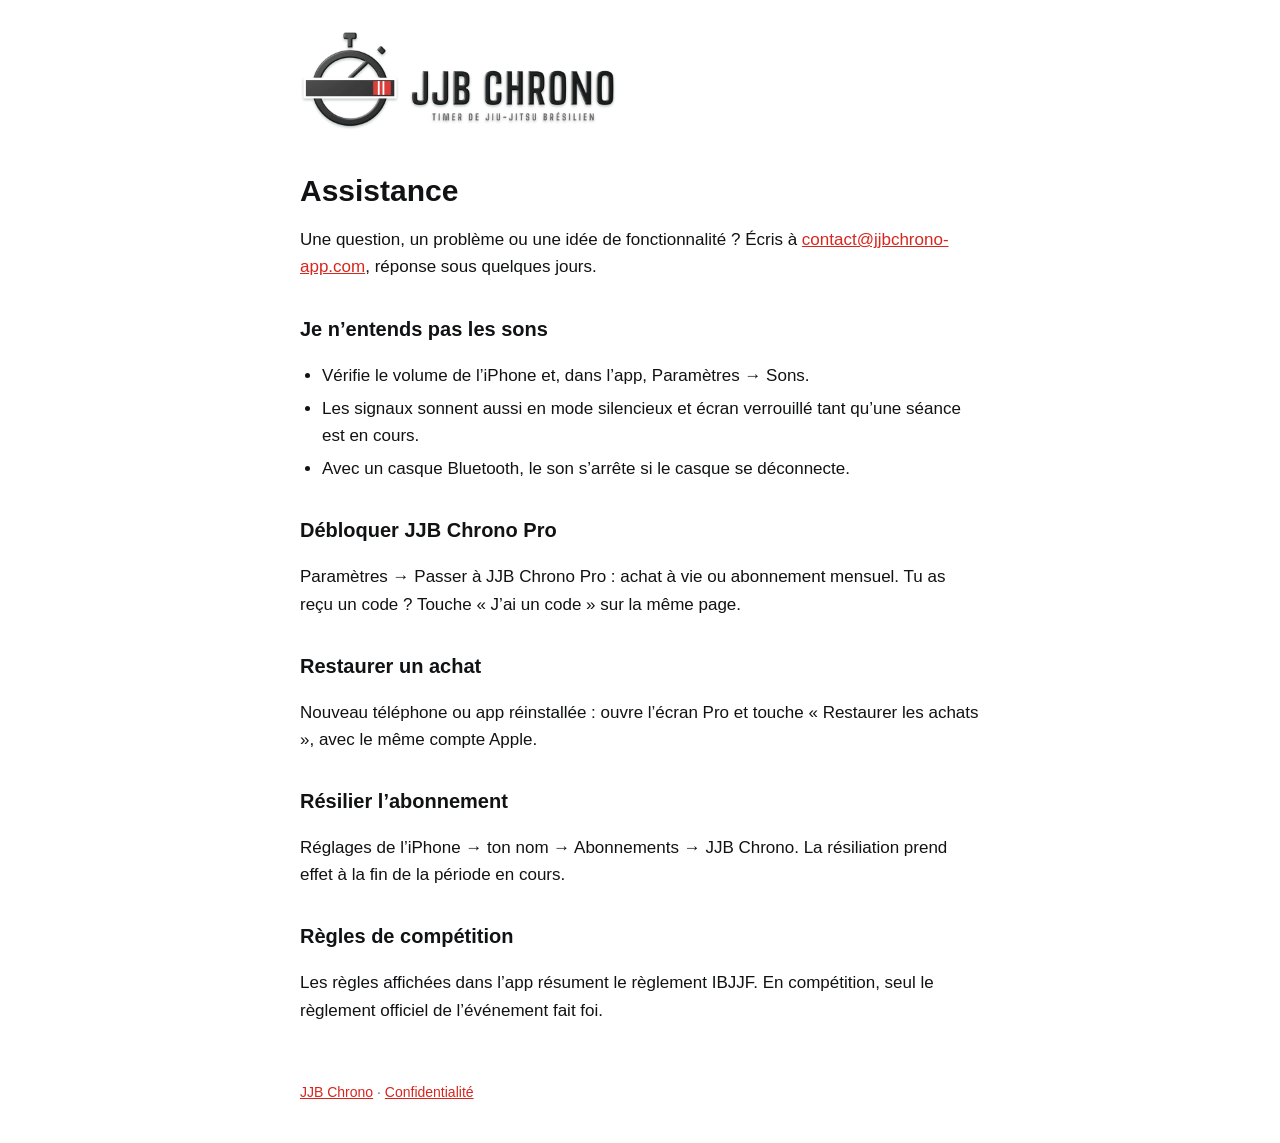
==== assistance.html @ 1724278c "Site public : accueil, confidentialité et assistance Co-Authored-By: Claude Opus 5.5 <noreply@anthro" ====
<!doctype html>
<html lang="fr">
<head>
  <meta charset="utf-8">
  <meta name="viewport" content="width=device-width, initial-scale=1">
  <title>Assistance · JJB Chrono</title>
  <meta name="description" content="Aide et contact pour l’app JJB Chrono.">
  <link rel="icon" href="favicon.png">
  <link rel="apple-touch-icon" href="apple-touch-icon.png">
  <link rel="stylesheet" href="style.css">
</head>
<body>
  <header>
    <a href="index.html"><img src="logo.png" alt="JJB Chrono" width="960" height="328"></a>
  </header>
  <main>
    <h1>Assistance</h1>
    <p>Une question, un problème ou une idée de fonctionnalité ? Écris à <a href="mailto:contact@jjbchrono-app.com">contact@jjbchrono-app.com</a>, réponse sous quelques jours.</p>

    <h2>Je n’entends pas les sons</h2>
    <ul>
      <li>Vérifie le volume de l’iPhone et, dans l’app, Paramètres → Sons.</li>
      <li>Les signaux sonnent aussi en mode silencieux et écran verrouillé tant qu’une séance est en cours.</li>
      <li>Avec un casque Bluetooth, le son s’arrête si le casque se déconnecte.</li>
    </ul>

    <h2>Débloquer JJB Chrono Pro</h2>
    <p>Paramètres → Passer à JJB Chrono Pro : achat à vie ou abonnement mensuel. Tu as reçu un code ? Touche « J’ai un code » sur la même page.</p>

    <h2>Restaurer un achat</h2>
    <p>Nouveau téléphone ou app réinstallée : ouvre l’écran Pro et touche « Restaurer les achats », avec le même compte Apple.</p>

    <h2>Résilier l’abonnement</h2>
    <p>Réglages de l’iPhone → ton nom → Abonnements → JJB Chrono. La résiliation prend effet à la fin de la période en cours.</p>

    <h2>Règles de compétition</h2>
    <p>Les règles affichées dans l’app résument le règlement IBJJF. En compétition, seul le règlement officiel de l’événement fait foi.</p>
  </main>
  <footer><a href="index.html">JJB Chrono</a> · <a href="confidentialite.html">Confidentialité</a></footer>
</body>
</html>
---- style.css ----
/* Site de JJB Chrono : sobre, lisible, couleurs de l'app (rouge du thème Combat). */
:root {
  --fond: #ffffff;
  --carte: #f5f5f7;
  --texte: #111214;
  --discret: #6b6b70;
  --accent: #d7261e;
  color-scheme: light;
}
* { box-sizing: border-box; }
body {
  margin: 0;
  background: var(--fond);
  color: var(--texte);
  font: 17px/1.6 -apple-system, BlinkMacSystemFont, 'Segoe UI', Roboto, Helvetica, Arial, sans-serif;
}
header, main, footer { max-width: 720px; margin: 0 auto; padding: 0 20px; }
header { padding-top: 28px; }
header img { width: min(320px, 80vw); height: auto; }
h1 { font-size: 30px; line-height: 1.2; margin: 28px 0 8px; }
h2 { font-size: 20px; margin: 32px 0 8px; }
a { color: var(--accent); }
.discret { color: var(--discret); font-size: 15px; }
.carte { background: var(--carte); border-radius: 16px; padding: 4px 20px; margin: 16px 0; }
ul { padding-left: 22px; }
li { margin: 6px 0; }
nav { display: flex; gap: 18px; flex-wrap: wrap; margin-top: 12px; }
footer { color: var(--discret); font-size: 14px; padding-top: 40px; padding-bottom: 40px; }
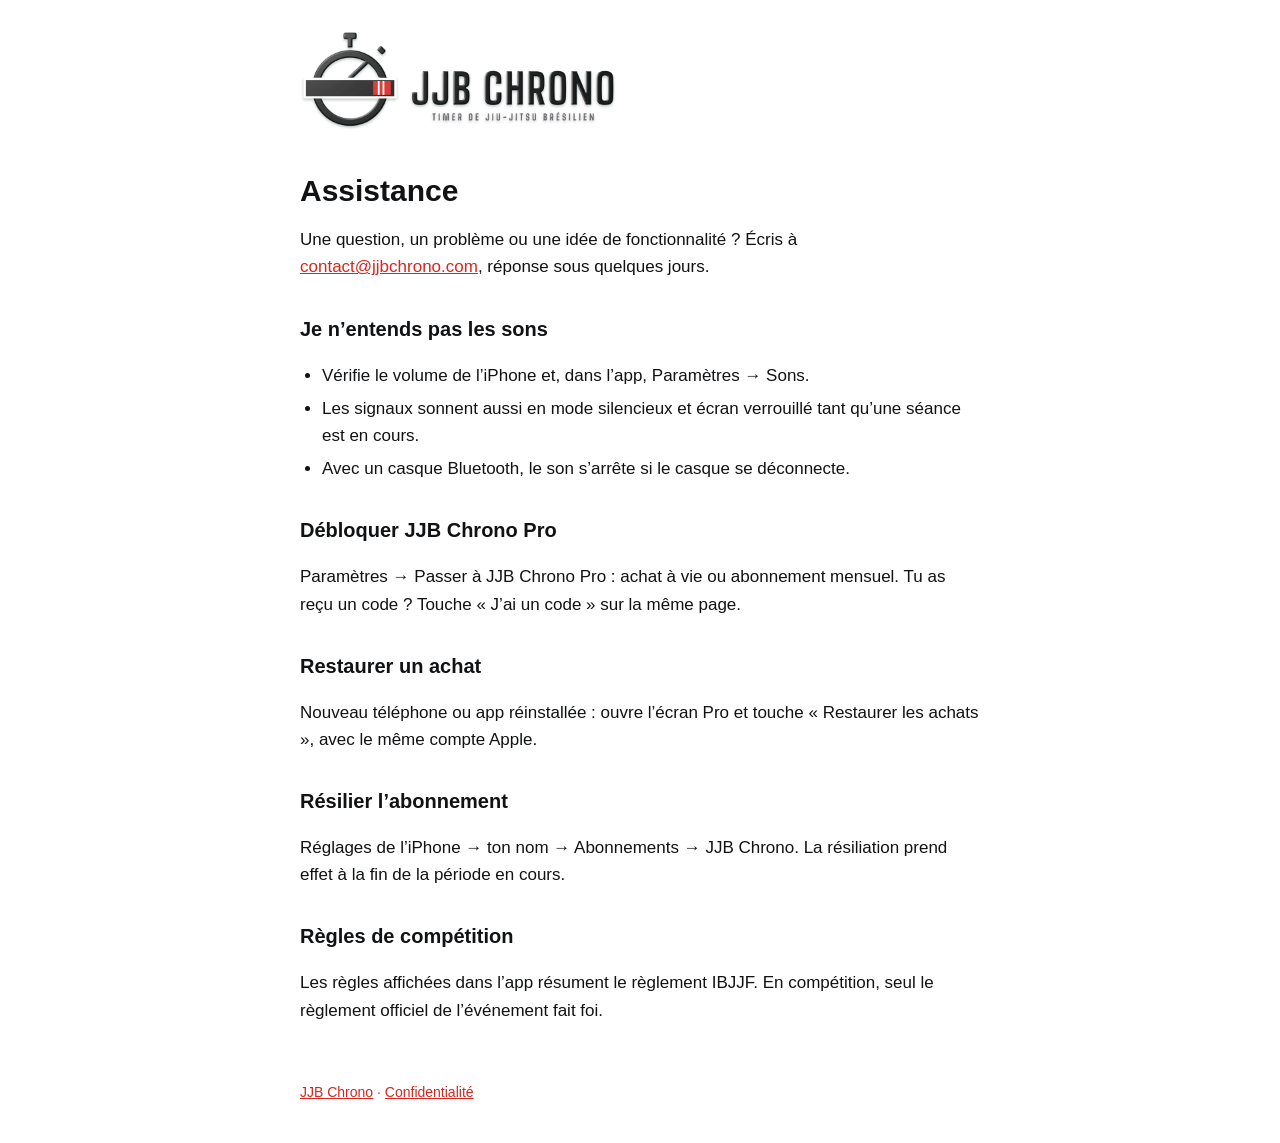
==== commit c0b7fe69: "Contact : contact@jjbchrono.com Co-Authored-By: Claude Opus 5.5 <noreply@anthropic.com>" ====
--- a/assistance.html
+++ b/assistance.html
@@ -15,7 +15,7 @@
   </header>
   <main>
     <h1>Assistance</h1>
-    <p>Une question, un problème ou une idée de fonctionnalité ? Écris à <a href="mailto:contact@jjbchrono-app.com">contact@jjbchrono-app.com</a>, réponse sous quelques jours.</p>
+    <p>Une question, un problème ou une idée de fonctionnalité ? Écris à <a href="mailto:contact@jjbchrono.com">contact@jjbchrono.com</a>, réponse sous quelques jours.</p>
 
     <h2>Je n’entends pas les sons</h2>
     <ul>
